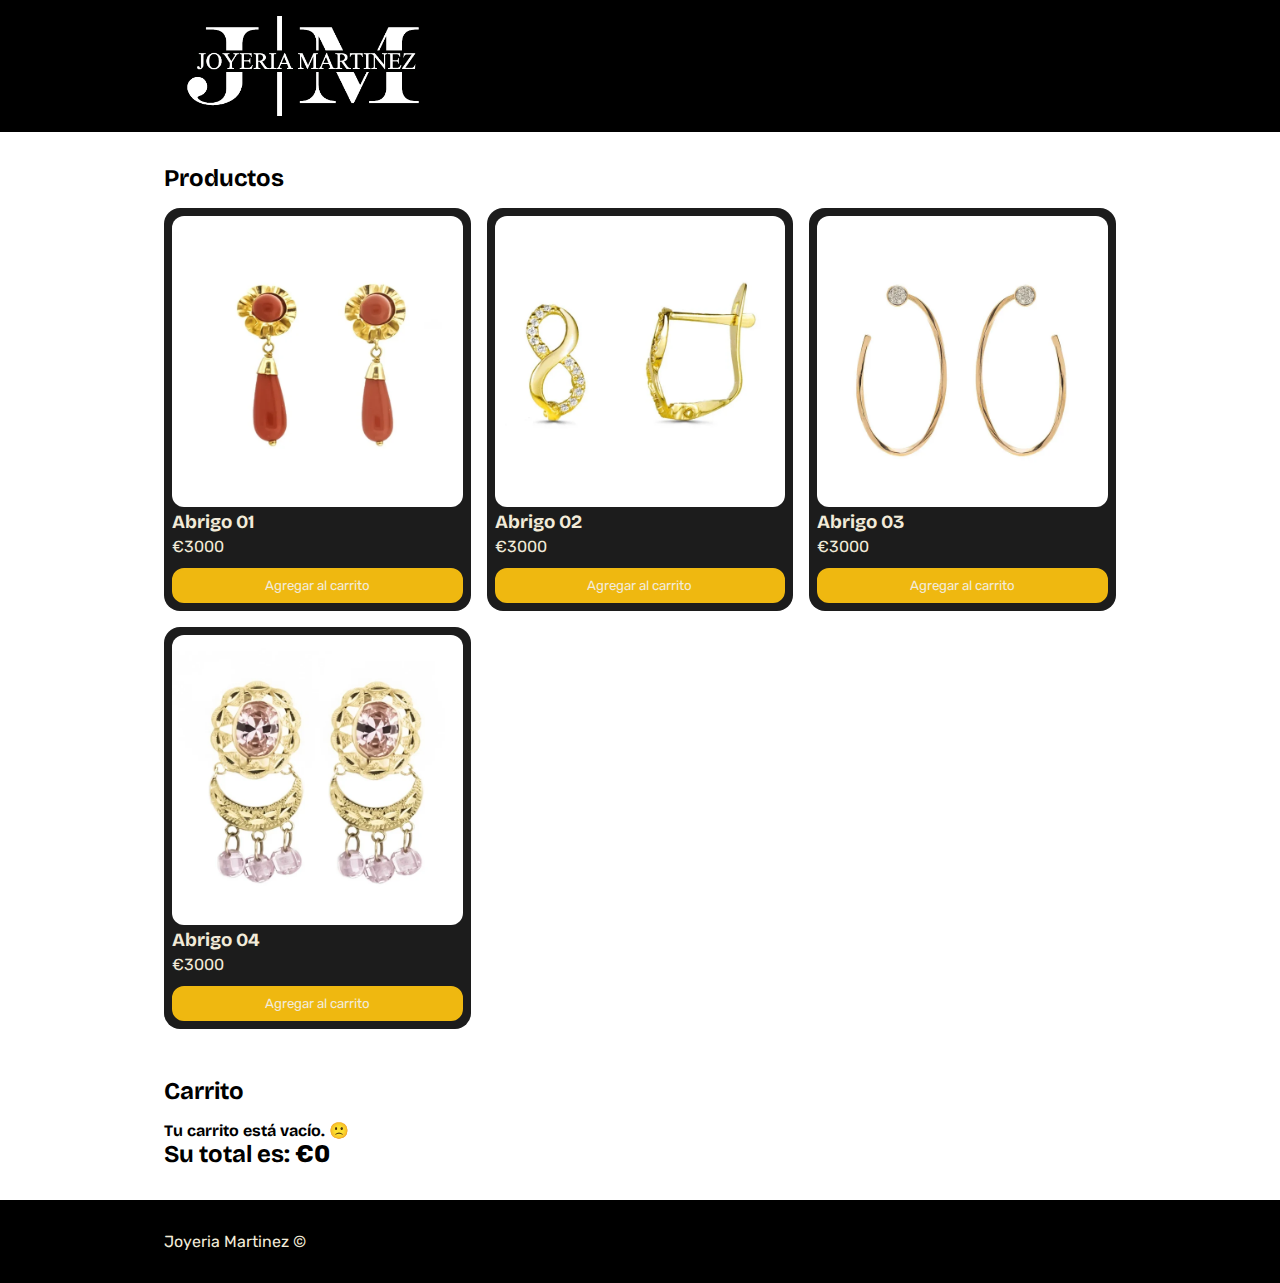
==== index.html @ 850bb563 "Modificando codigo y agregando funciones" ====
<!DOCTYPE html>
<html lang="es">
<head>
    <meta charset="UTF-8">
    <meta name="viewport" content="width=device-width, initial-scale=1.0">
    <title>Joyeria Martinez</title>
    <link rel="stylesheet" href="./css/main.css">
</head>
<body>

    <header class="header">
        <div class="container">
            <img class="logo" src="./assets/images/Logo.png" alt="Logo tienda">
        </div>
    </header>
    <main class="main">
        <section class="container">
            <h2 class="titulo">Productos</h2>
            <div class="productos" id="productos">
                <!-- Esto se va a rellenar en JS -->
            </div>
        </section>
        <section class="container">
            <h2 class="titulo">Carrito</h2>
            <div class="carrito">
                <div id="carrito-vacio" class="">
                    <h4>Tu carrito está vacío. 🙁</h4>
                </div>
                <div class="carrito-productos d-none" id="carrito-productos">
                    <!-- Esto se rellena con JS -->
                </div>
                <div class="carrito-total">
                    <h2>Su total es: <span id="carrito-total">€0</span></h2>
                </div>
            </div>
        </section>
    </main>
    <footer class="footer">
        <div class="container">
            <p>Joyeria Martinez ©</p>
        </div>
    </footer>
    
    <script src="./js/main.js"></script>
</body>
</html>
---- css/main.css ----
@import url('https://fonts.googleapis.com/css2?family=Bricolage+Grotesque:opsz,wght@12..96,200..800&display=swap');
@import url('https://fonts.googleapis.com/css2?family=Bricolage+Grotesque:opsz,wght@12..96,200..800&family=Rubik:ital,wght@0,300..900;1,300..900&display=swap');

* {
    margin: 0;
    padding: 0;
    box-sizing: border-box;
    font-family: "Rubik", sans-serif;
}

:root {
    --clr-black: #1c1c1c;
    --clr-white: #f2ebd9;
    --clr-accent: #efb810;
}

.container {
    max-width: 1000px;
    margin: 0 auto;
    padding-inline: 1.5rem;
}

.logo{
    height: 100px;

}

img {
    max-width: 100%;
    display: block;
}

h1, h2, h3, h4, h5, h6 {
    font-family: "Bricolage Grotesque", sans-serif;
}

.header {
    background-color: black;
    color: var(--clr-white);
    padding-block: 1rem;
}

.main {
    padding-block: 2rem;
}

.titulo {
    margin-bottom: 1rem;
}

.productos {
    display: grid;
    grid-template-columns: 1fr 1fr 1fr;
    gap: 1rem;
    margin-bottom: 3rem;
}

.producto {
    background-color: var(--clr-black);
    padding: .5rem;
    border-radius: 1rem;
    color: var(--clr-white);
    display: flex;
    flex-direction: column;
    gap: .25rem;
}

.producto-img {
    border-radius: .75rem;
}

.producto-btn {
    border-radius: .75rem;
    border: 0;
    background-color: var(--clr-accent);
    color: var(--clr-white);
    padding: .5rem;
    margin-top: .5rem;
    cursor: pointer;
    border: 2px solid var(--clr-accent);
    transition: .2s;
}

.producto-btn:hover {
    background-color: var(--clr-white);
    color: var(--clr-black);
    font-weight: 600;
    letter-spacing: 1px;
}

.carrito-productos {
    display: flex;
    flex-direction: column;
    gap: .5rem;
}

.carrito-producto {
    display: flex;
    gap: 1rem;
    align-items: center;
    justify-content: space-between;
    background-color: var(--clr-black);
    padding: .5rem 1rem;
    border-radius: 1rem;
    color: var(--clr-white);
}

.carrito-producto-btn {
    background-color: var(--clr-white);
    border: 0;
    padding: .25rem;
    border-radius: .25rem;
    cursor: pointer;
}

.d-none {
    display: none;
}

.footer {
    background-color: black;
    color: var(--clr-white);
    padding-block: 2rem;
}
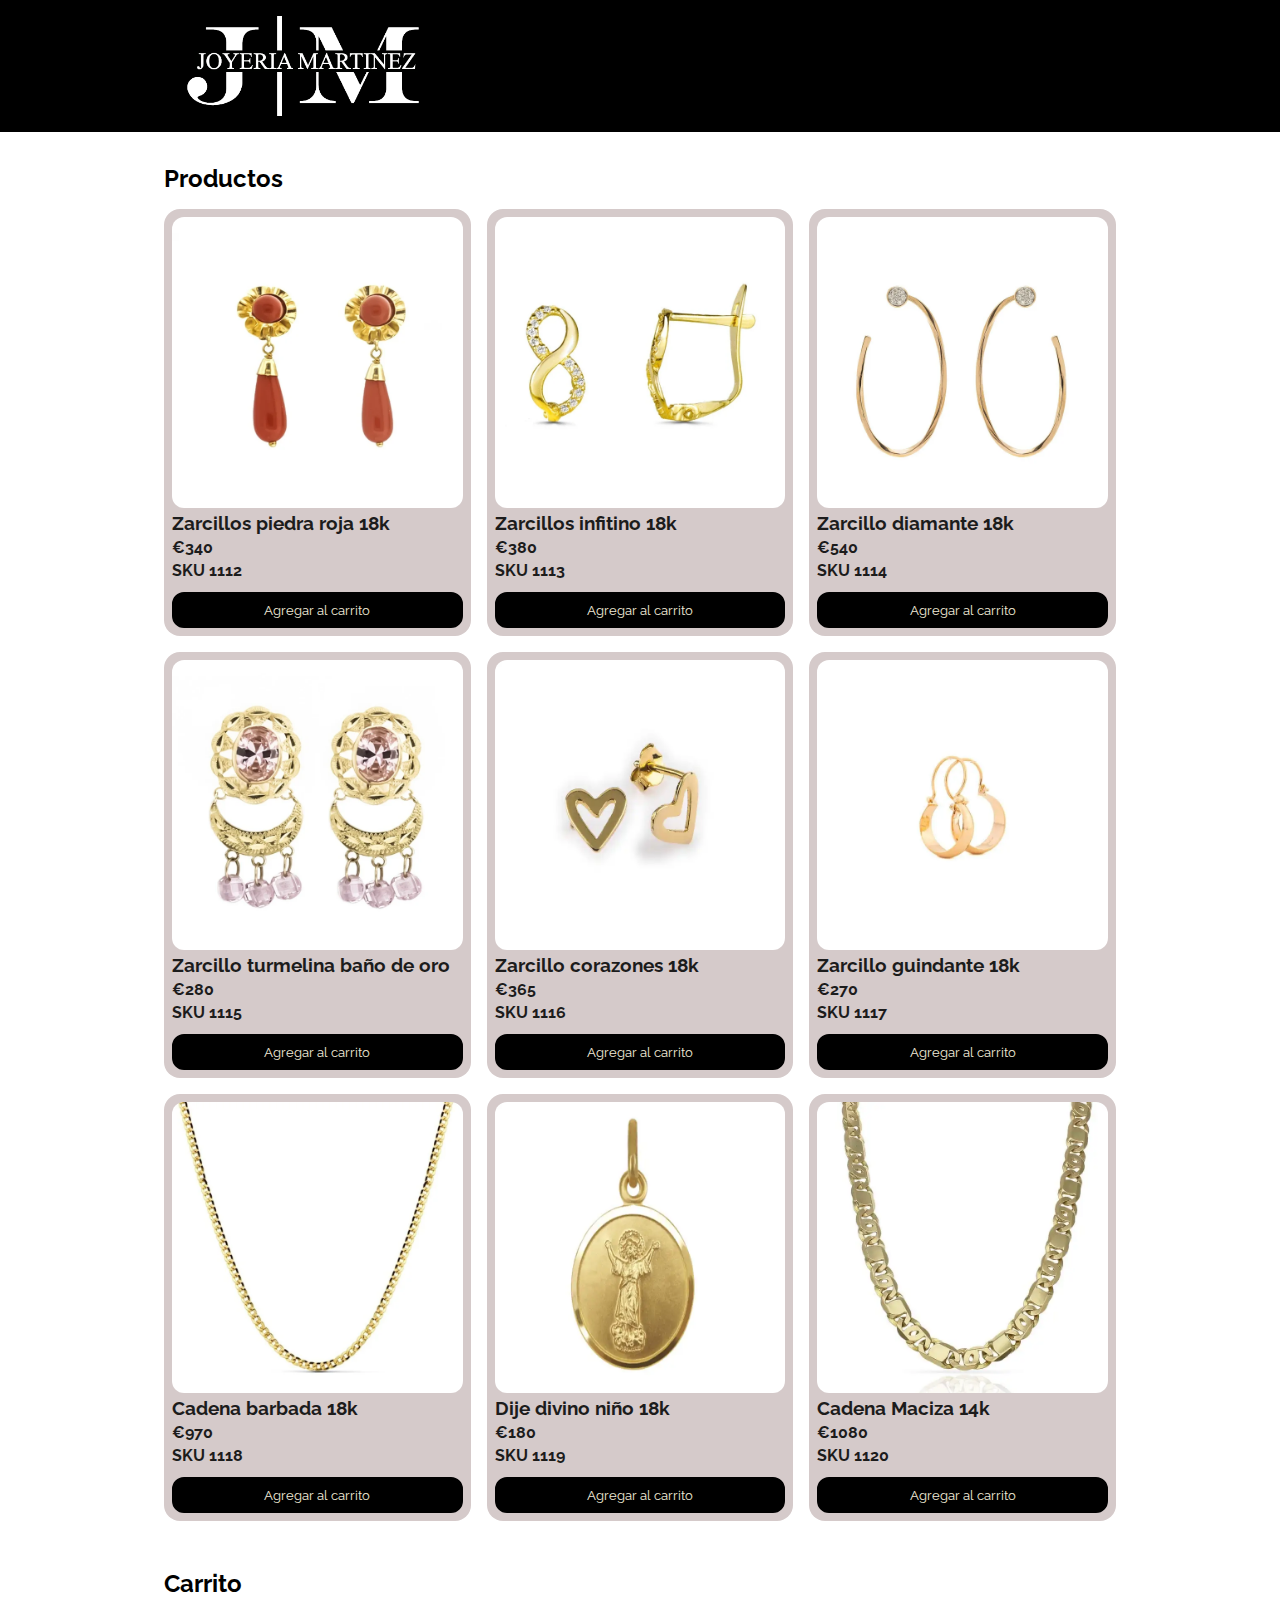
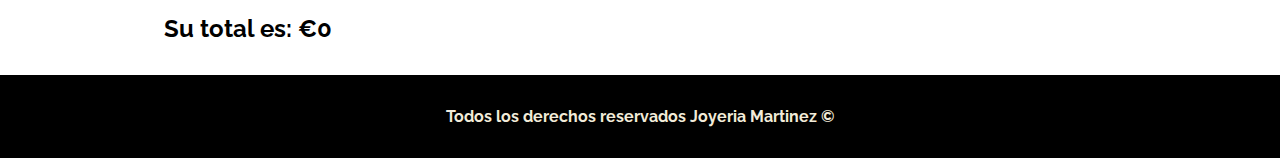
==== commit cfc23e4b: "pre entrega terminada" ====
--- a/index.html
+++ b/index.html
@@ -17,17 +17,15 @@
         <section class="container">
             <h2 class="titulo">Productos</h2>
             <div class="productos" id="productos">
-                <!-- Esto se va a rellenar en JS -->
             </div>
         </section>
         <section class="container">
             <h2 class="titulo">Carrito</h2>
             <div class="carrito">
-                <div id="carrito-vacio" class="">
-                    <h4>Tu carrito está vacío. 🙁</h4>
+                <div id="carrito-vacio" class="d-none">
+                    <h4>Agrega productos a su carrito😊</h4>
                 </div>
-                <div class="carrito-productos d-none" id="carrito-productos">
-                    <!-- Esto se rellena con JS -->
+                <div class="d-none" id="carrito-productos">
                 </div>
                 <div class="carrito-total">
                     <h2>Su total es: <span id="carrito-total">€0</span></h2>
@@ -37,7 +35,7 @@
     </main>
     <footer class="footer">
         <div class="container">
-            <p>Joyeria Martinez ©</p>
+            <p>Todos los derechos reservados Joyeria Martinez ©</p>
         </div>
     </footer>
     
--- a/css/main.css
+++ b/css/main.css
@@ -1,17 +1,17 @@
-@import url('https://fonts.googleapis.com/css2?family=Bricolage+Grotesque:opsz,wght@12..96,200..800&display=swap');
-@import url('https://fonts.googleapis.com/css2?family=Bricolage+Grotesque:opsz,wght@12..96,200..800&family=Rubik:ital,wght@0,300..900;1,300..900&display=swap');
+@import url('https://fonts.googleapis.com/css2?family=Raleway:ital,wght@0,100..900;1,100..900&display=swap');
 
 * {
     margin: 0;
     padding: 0;
     box-sizing: border-box;
-    font-family: "Rubik", sans-serif;
+    font-family: "Raleway", sans-serif;
 }
 
 :root {
     --clr-black: #1c1c1c;
     --clr-white: #f2ebd9;
-    --clr-accent: #efb810;
+    --clr-accent: #000000;
+    --clr-secundary: #d5caca;
 }
 
 .container {
@@ -22,7 +22,6 @@
 
 .logo{
     height: 100px;
-
 }
 
 img {
@@ -31,7 +30,12 @@
 }
 
 h1, h2, h3, h4, h5, h6 {
-    font-family: "Bricolage Grotesque", sans-serif;
+    font-family: "Raleway", sans-serif;
+}
+
+p{
+    font-family: "Raleway", sans-serif;
+    font-weight: bold;
 }
 
 .header {
@@ -48,25 +52,13 @@
     margin-bottom: 1rem;
 }
 
-.productos {
-    display: grid;
-    grid-template-columns: 1fr 1fr 1fr;
-    gap: 1rem;
-    margin-bottom: 3rem;
+.producto-img {
+    border-radius: .75rem;
+    transition: transform 0.2s;
 }
 
-.producto {
-    background-color: var(--clr-black);
-    padding: .5rem;
-    border-radius: 1rem;
-    color: var(--clr-white);
-    display: flex;
-    flex-direction: column;
-    gap: .25rem;
-}
-
-.producto-img {
-    border-radius: .75rem;
+.producto-img:hover{
+    transform: scale(1.1);
 }
 
 .producto-btn {
@@ -88,25 +80,38 @@
     letter-spacing: 1px;
 }
 
-.carrito-productos {
-    display: flex;
-    flex-direction: column;
-    gap: .5rem;
+.btn-whatsapp{
+    border-radius: .75rem;
+    border: 0;
+    background-color: var(--clr-accent);
+    color: var(--clr-white);
+    padding: .5rem;
+    margin-top: .5rem;
+    cursor: pointer;
+    border: 2px solid var(--clr-accent);
+    transition: .2s;
 }
+
+.btn-whatsapp:hover {
+    background-color: var(--clr-white);
+    color: var(--clr-black);
+    font-weight: 600;
+    letter-spacing: 1px;
+}
+
 
 .carrito-producto {
     display: flex;
     gap: 1rem;
     align-items: center;
     justify-content: space-between;
-    background-color: var(--clr-black);
+    background-color: var(--clr-secundary);
     padding: .5rem 1rem;
-    border-radius: 1rem;
-    color: var(--clr-white);
+    color: var(--clr-black);
 }
 
 .carrito-producto-btn {
-    background-color: var(--clr-white);
+    background-color: var(--clr-black);
     border: 0;
     padding: .25rem;
     border-radius: .25rem;
@@ -121,4 +126,28 @@
     background-color: black;
     color: var(--clr-white);
     padding-block: 2rem;
-}+    text-align: center;
+}
+
+.carrito-productos {
+    display: flex;
+    flex-direction: column;
+    gap: .5rem;
+}
+
+.productos {
+    display: grid;
+    grid-template-columns: 1fr 1fr 1fr;
+    gap: 1rem;
+    margin-bottom: 3rem;
+}
+
+.producto {
+    background-color: var(--clr-secundary);
+    padding: .5rem;
+    border-radius: 1rem;
+    color: var(--clr-black);
+    display: flex;
+    flex-direction: column;
+    gap: .25rem;
+}
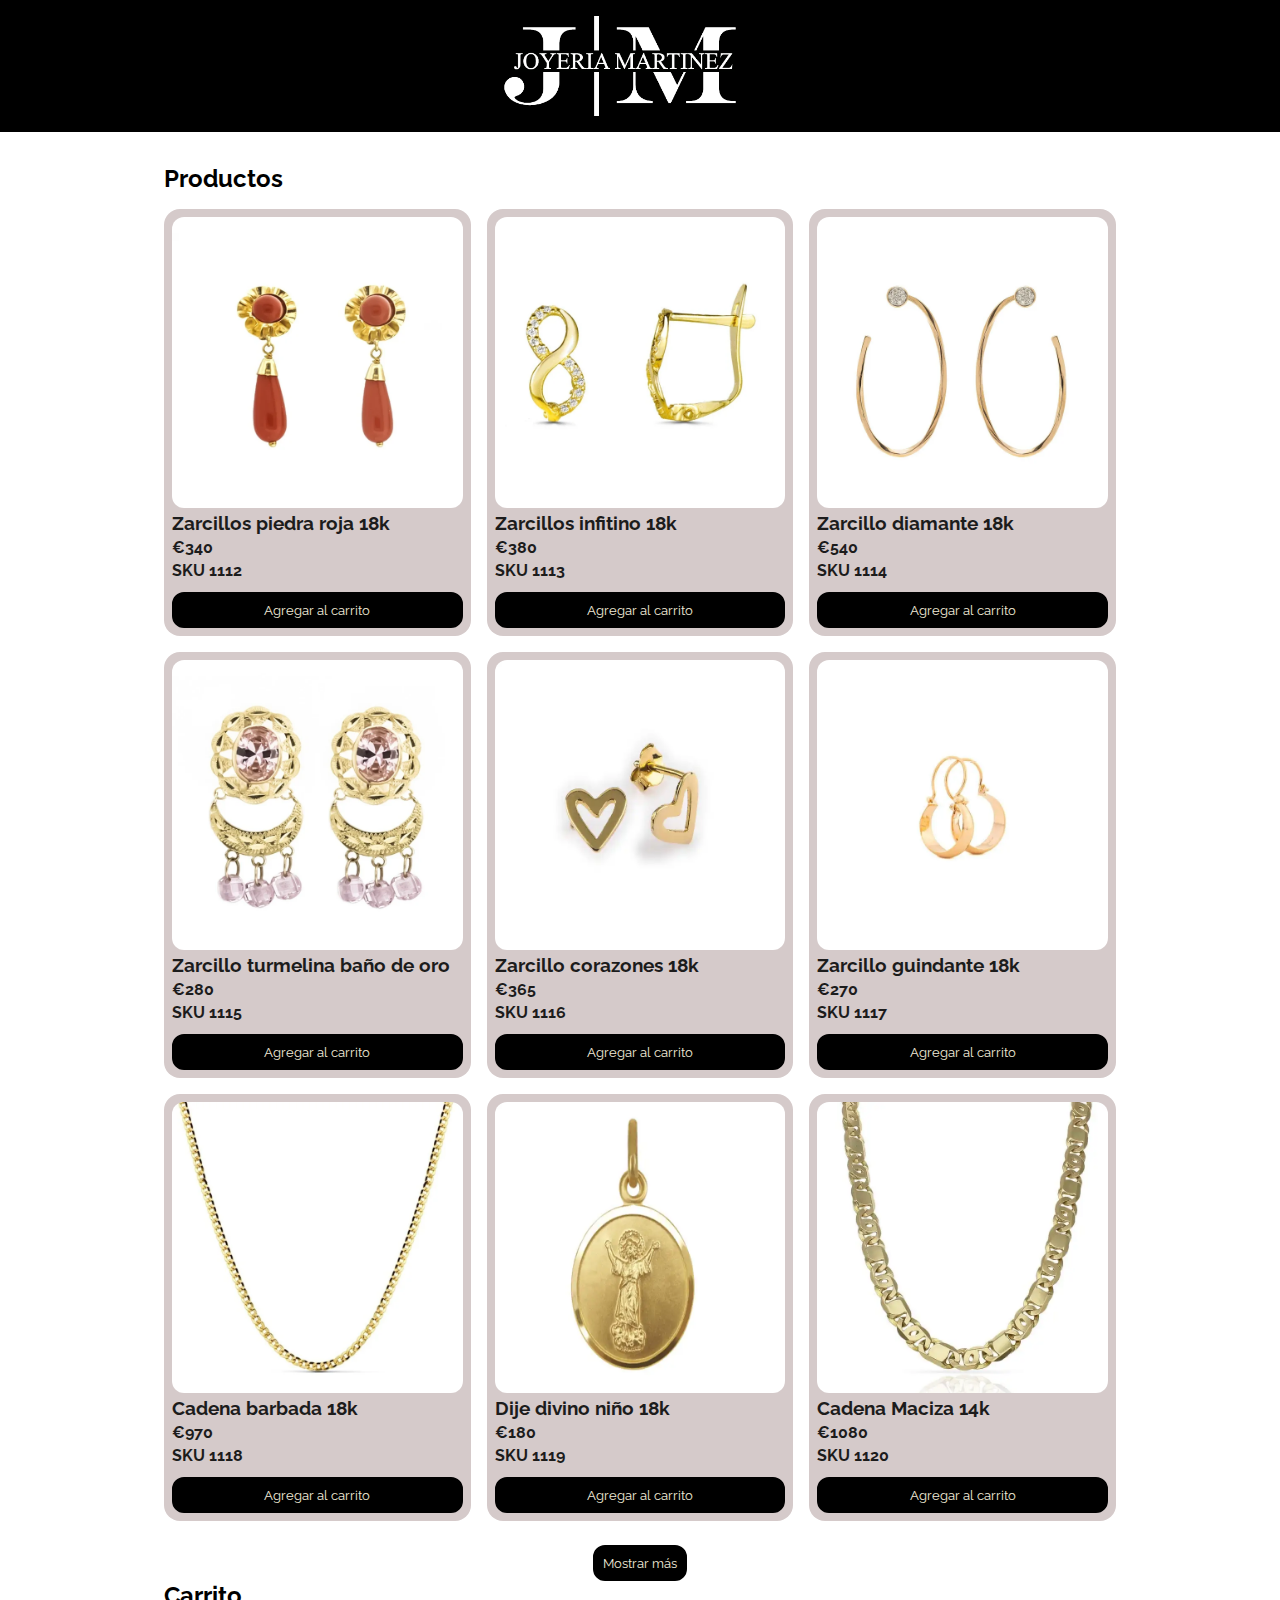
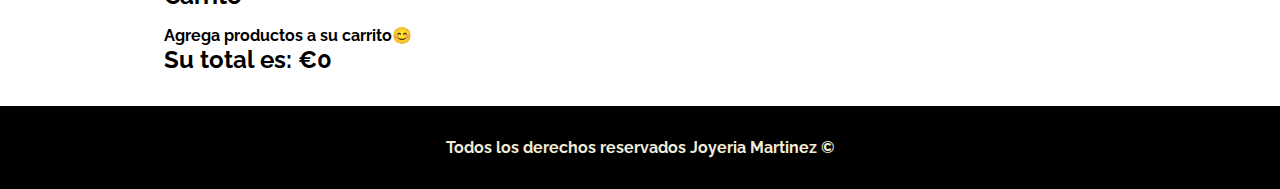
==== commit a03b085e: "agregando boton de mostrar mas a partir de 9 articulos" ====
--- a/index.html
+++ b/index.html
@@ -4,13 +4,17 @@
     <meta charset="UTF-8">
     <meta name="viewport" content="width=device-width, initial-scale=1.0">
     <title>Joyeria Martinez</title>
+    <link rel="stylesheet" type="text/css" href="https://cdn.jsdelivr.net/npm/toastify-js/src/toastify.min.css">
     <link rel="stylesheet" href="./css/main.css">
 </head>
 <body>
 
     <header class="header">
-        <div class="container">
+        <div class="nav">
             <img class="logo" src="./assets/images/Logo.png" alt="Logo tienda">
+        </div>
+        <div class="nav">
+            <a id="ir-al-carrito" href="./#carrito-productos"><img class="logo-carrito" src="./assets/images/logo-carrito.png" alt="carrito de compras"></a>
         </div>
     </header>
     <main class="main">
@@ -18,6 +22,9 @@
             <h2 class="titulo">Productos</h2>
             <div class="productos" id="productos">
             </div>
+        </section>
+        <section class="mostrar-mas">
+            <div id="contenedor-boton"></div> <!-- Contenedor para el botón -->
         </section>
         <section class="container">
             <h2 class="titulo">Carrito</h2>
@@ -27,6 +34,7 @@
                 </div>
                 <div class="d-none" id="carrito-productos">
                 </div>
+                <button class="d-none" id="vaciar-carrito">Vaciar carrito</button>
                 <div class="carrito-total">
                     <h2>Su total es: <span id="carrito-total">€0</span></h2>
                 </div>
@@ -39,6 +47,9 @@
         </div>
     </footer>
     
+    
+    <script src="https://cdn.jsdelivr.net/npm/sweetalert2@11"></script>
+    <script type="text/javascript" src="https://cdn.jsdelivr.net/npm/toastify-js"></script>    
     <script src="./js/main.js"></script>
 </body>
 </html>--- a/css/main.css
+++ b/css/main.css
@@ -42,6 +42,21 @@
     background-color: black;
     color: var(--clr-white);
     padding-block: 1rem;
+    display: flex;
+    justify-content:center;
+    align-items: center;
+}
+
+.nav {
+    padding: 0px 20px;
+}
+.logo-carrito{
+    height: 35px;
+    width: 35px;
+}
+
+.logo-carrito:hover{
+    filter: drop-shadow(0 2px 5px rgba(255, 255, 255, 0.7));
 }
 
 .main {
@@ -139,7 +154,7 @@
     display: grid;
     grid-template-columns: 1fr 1fr 1fr;
     gap: 1rem;
-    margin-bottom: 3rem;
+    margin-bottom: 1rem;
 }
 
 .producto {
@@ -151,3 +166,46 @@
     flex-direction: column;
     gap: .25rem;
 }
+
+.producto:hover {
+    box-shadow: 3px 3px 3px 3px rgba(0, 0, 0, 0.281);
+}
+
+#vaciar-carrito {
+    background-color: var(--clr-accent);
+    color: var(--clr-white);
+    border: none;
+    padding: .25rem 1rem;
+    border-radius: 1rem;
+    margin-block: 1rem;
+    cursor: pointer;
+}
+
+.toast-agregar {
+    display: flex;
+    align-items: center;
+}
+
+.pagina-carrito {
+    margin-top: 1rem;
+}
+
+.pagina-carrito-producto {
+    display: flex;
+    align-items: center;
+    justify-content: space-between;
+    gap: 2rem;
+    background-color: #1c1c1c;
+    color: #f2ebd9;
+    padding: 1rem 2rem;
+    border-radius: 1rem;
+    margin: 1rem;
+}
+
+.pagina-carrito-producto img {
+    width: 3rem;
+}
+
+.mostrar-mas{
+    text-align: center;
+}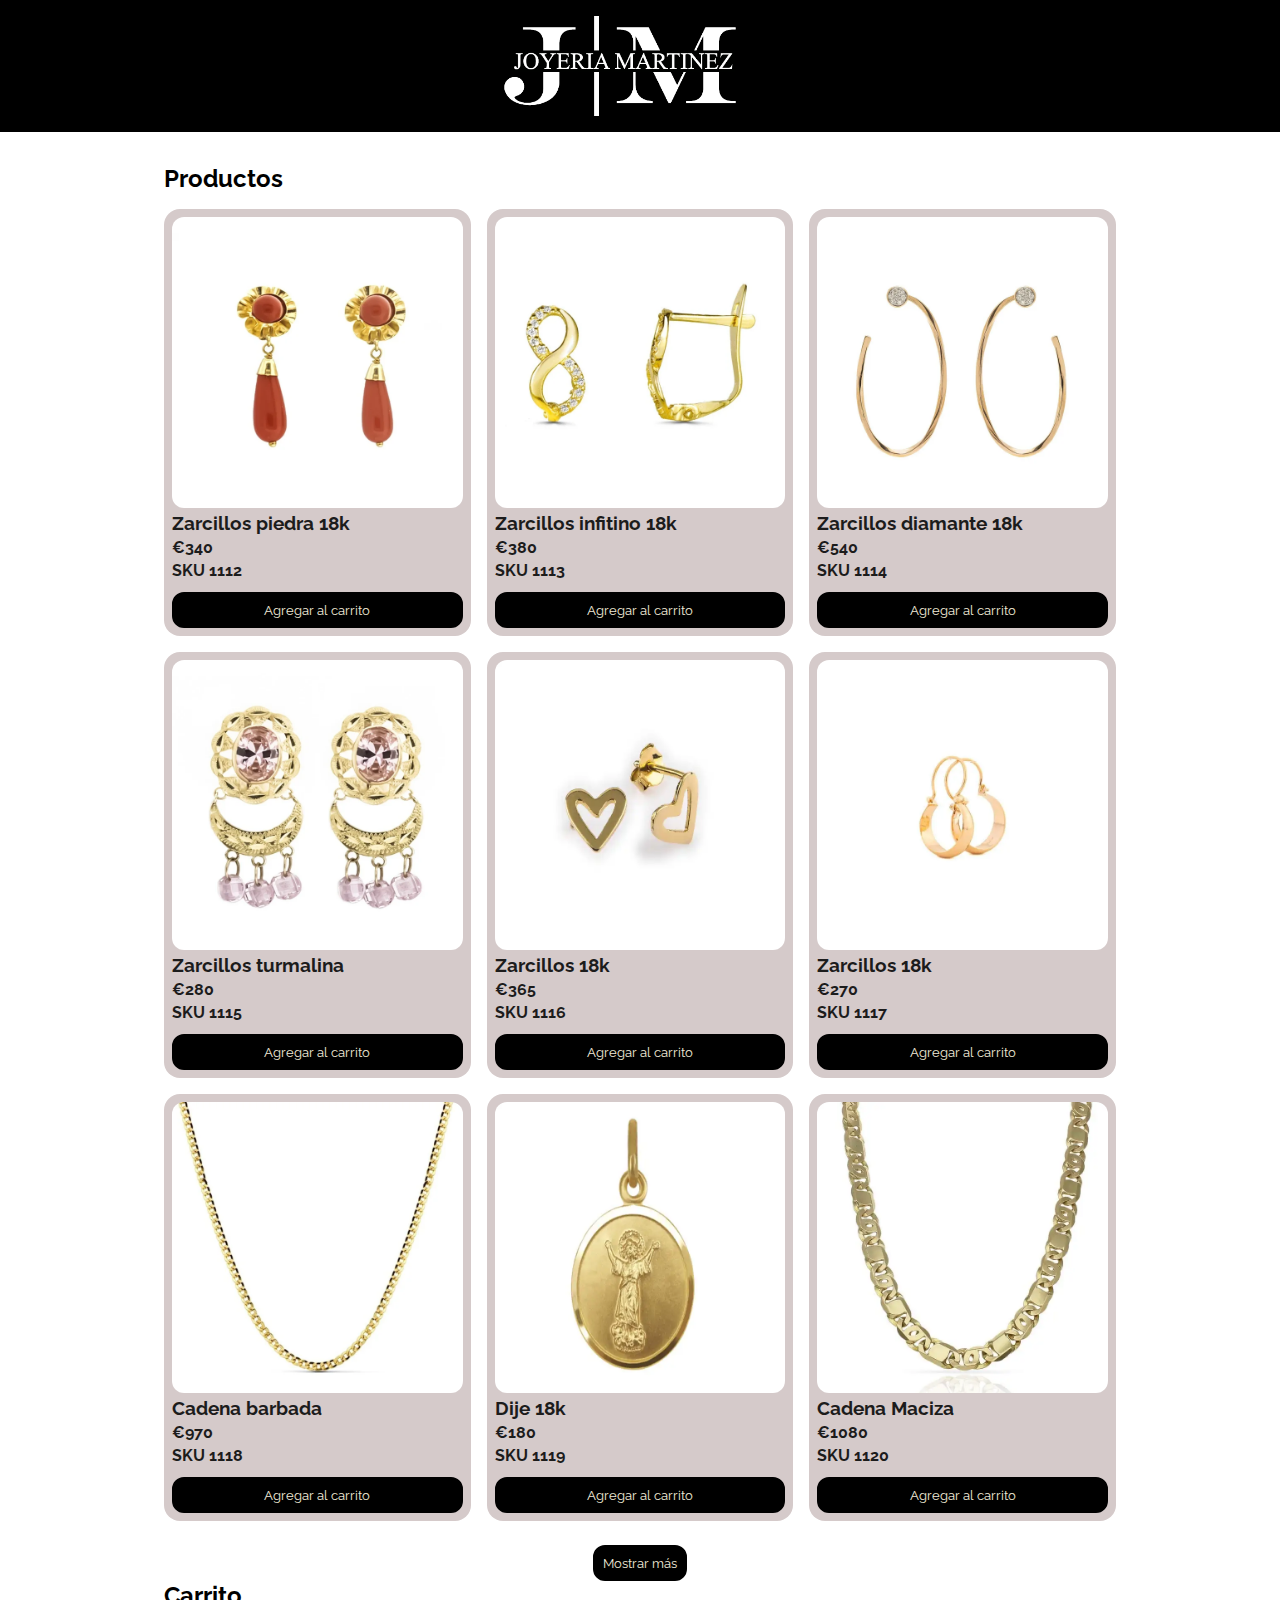
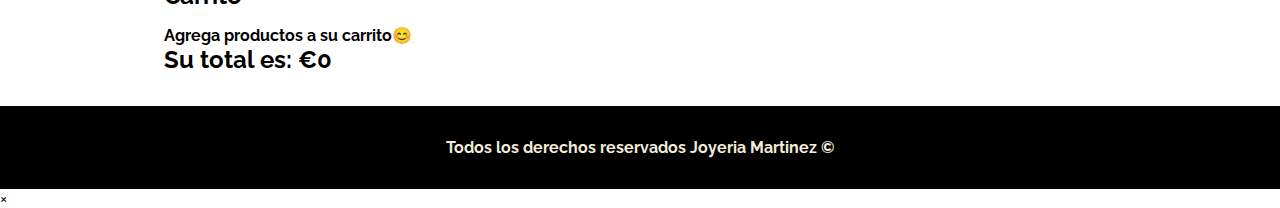
==== commit 8be041a9: "descripciones de productos" ====
--- a/index.html
+++ b/index.html
@@ -4,6 +4,7 @@
     <meta charset="UTF-8">
     <meta name="viewport" content="width=device-width, initial-scale=1.0">
     <title>Joyeria Martinez</title>
+    <link rel="shortcut icon" href="./assets/images/favicon-32x32.png" type="image/x-icon">
     <link rel="stylesheet" type="text/css" href="https://cdn.jsdelivr.net/npm/toastify-js/src/toastify.min.css">
     <link rel="stylesheet" href="./css/main.css">
 </head>
@@ -47,7 +48,16 @@
         </div>
     </footer>
     
-    
+    <div id="modal" class="modal">
+        <div class="modal-content">
+            <span class="close-button">&times;</span>
+            <img id="modal-imagen" class="modal-img" src="" alt="">
+            <h2 id="modal-titulo"></h2>
+            <p id="modal-descripcion"></p>
+            <p id="modal-precio"></p>
+            <p id="modal-sku"></p>
+        </div>
+    </div>
     <script src="https://cdn.jsdelivr.net/npm/sweetalert2@11"></script>
     <script type="text/javascript" src="https://cdn.jsdelivr.net/npm/toastify-js"></script>    
     <script src="./js/main.js"></script>
